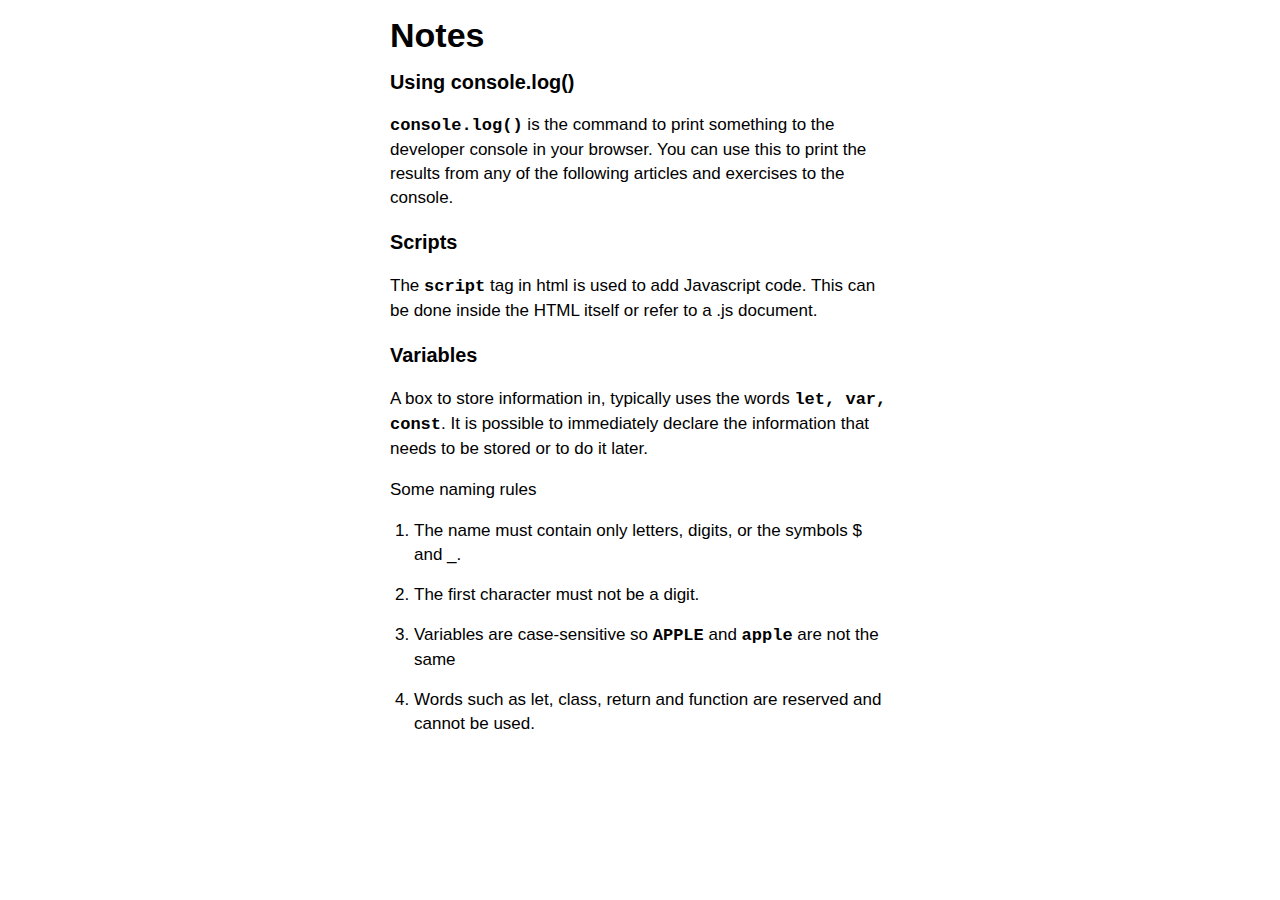
==== index.html @ 73d59ae6 "Modify index.html to show latest notes" ====
<!DOCTYPE html>
<html>

<head>
    <meta charset="UTF-8">
    <title>Hello world</title>
    <link rel="stylesheet" href="styles.css">
</head>

<body>
    <div>
        <h1>Notes</h1>
        <h3>Using console.log()</h3>
        <p>
            <a class="code">console.log()</a> is the command to print something to the developer console 
            in your browser. You can use this to print the results from any of the 
            following articles and exercises to the console.
        </p>
        <h3>Scripts</h3>
        <p>
            The <a class="code">script</a> tag in html is used to add Javascript code. This can be done
            inside the HTML itself or refer to a .js document.
        </p>
        <h3>Variables</h3>
        <p>
            A box to store information in, typically uses the words 
            <a class="code">let, var, const</a>. It is possible to immediately
            declare the information that needs to be stored or to do it later.
        </p>
        <p>Some naming rules</p>
        <ol>
            <li>The name must contain only letters, digits, or the symbols $ and _.</li>
            <li>The first character must not be a digit.</li>
            <li>Variables are case-sensitive so <a class="code">APPLE</a> and <a class="code">apple</a> are not the same</li>
            <li>Words such as let, class, return and function are reserved and cannot be used.</li>
        </ol>

        

    </div>
    <script>
    // Your Javascript goes here
    console.log("Hello World!")
    </script>
    <script src="/JS/hello-world.js"></script>
    <script src="/JS/variable-declaration.js"></script>
</body>

</html>
---- styles.css ----
body {
    font-family: "Roboto",Arial, Helvetica, sans-serif;
    font-size: 17px;
    line-height: 24px;
    width: 500px;
    display: flex;
    margin: auto;
}

.code {
    font-family: 'Courier New', Courier, monospace;
    font-weight: 800;
}

li {
    margin-bottom: 16px;
}

ol {
    padding-left: 24px;
}
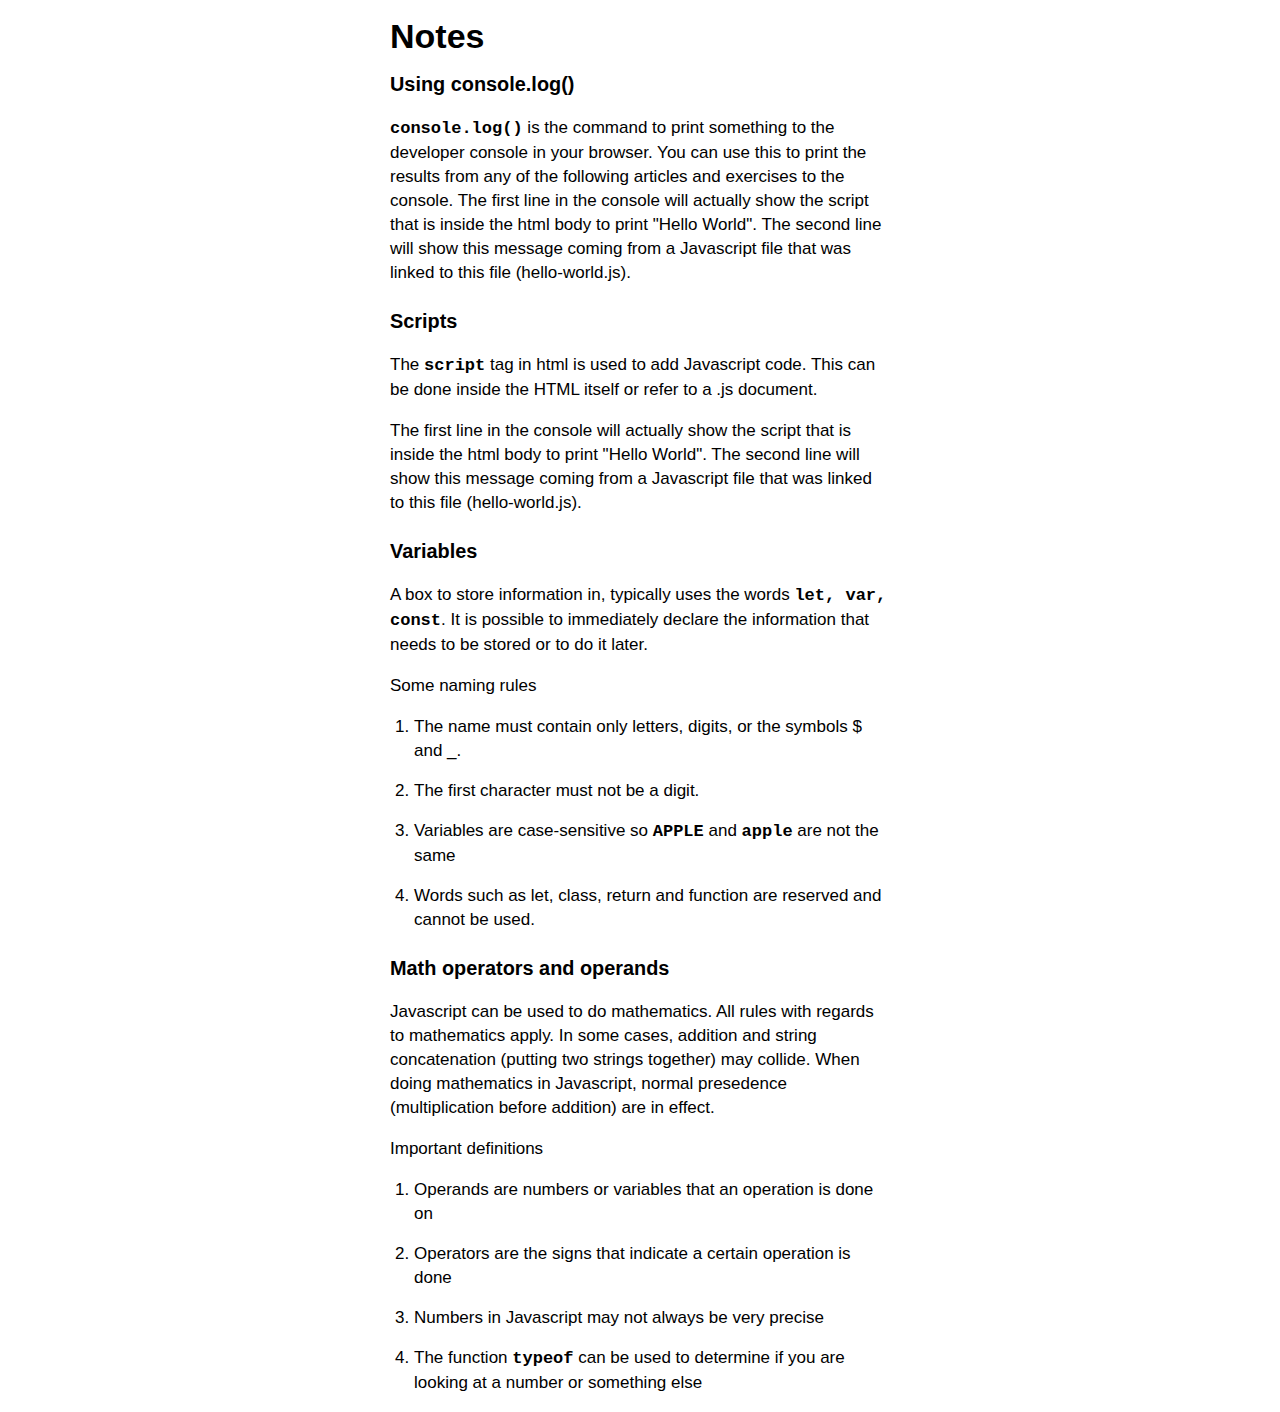
==== commit f2bfb4b7: "Notes on math operations in javascript" ====
--- a/index.html
+++ b/index.html
@@ -14,12 +14,20 @@
         <p>
             <a class="code">console.log()</a> is the command to print something to the developer console 
             in your browser. You can use this to print the results from any of the 
-            following articles and exercises to the console.
+            following articles and exercises to the console. The first line in the console
+            will actually show the script that is inside the html body to print 
+            "Hello World". The second line will show this message coming from a Javascript file
+            that was linked to this file (hello-world.js).
         </p>
         <h3>Scripts</h3>
         <p>
             The <a class="code">script</a> tag in html is used to add Javascript code. This can be done
             inside the HTML itself or refer to a .js document.
+        </p>
+        <p>
+            The first line in the console will actually show the script that is inside the html body to print 
+            "Hello World". The second line will show this message coming from a Javascript file
+            that was linked to this file (hello-world.js).
         </p>
         <h3>Variables</h3>
         <p>
@@ -34,6 +42,20 @@
             <li>Variables are case-sensitive so <a class="code">APPLE</a> and <a class="code">apple</a> are not the same</li>
             <li>Words such as let, class, return and function are reserved and cannot be used.</li>
         </ol>
+        <h3>Math operators and operands</h3>
+        <p>
+            Javascript can be used to do mathematics. All rules with regards to mathematics apply. In some cases, addition
+            and string concatenation (putting two strings together) may collide. When doing mathematics in Javascript,
+            normal presedence (multiplication before addition) are in effect.
+        </p>
+        <p>Important definitions</p>
+        <ol>
+            <li>Operands are numbers or variables that an operation is done on</li>
+            <li>Operators are the signs that indicate a certain operation is done</li>
+            <li>Numbers in Javascript may not always be very precise</li>
+            <li>The function <a class="code">typeof</a> can be used to determine if you are looking at a number or something else </li>
+        </ol>
+
 
         
 
--- a/styles.css
+++ b/styles.css
@@ -12,6 +12,10 @@
     font-weight: 800;
 }
 
+h1, h2, h3, h4, h5 {
+    margin-top: 24px;
+}
+
 li {
     margin-bottom: 16px;
 }
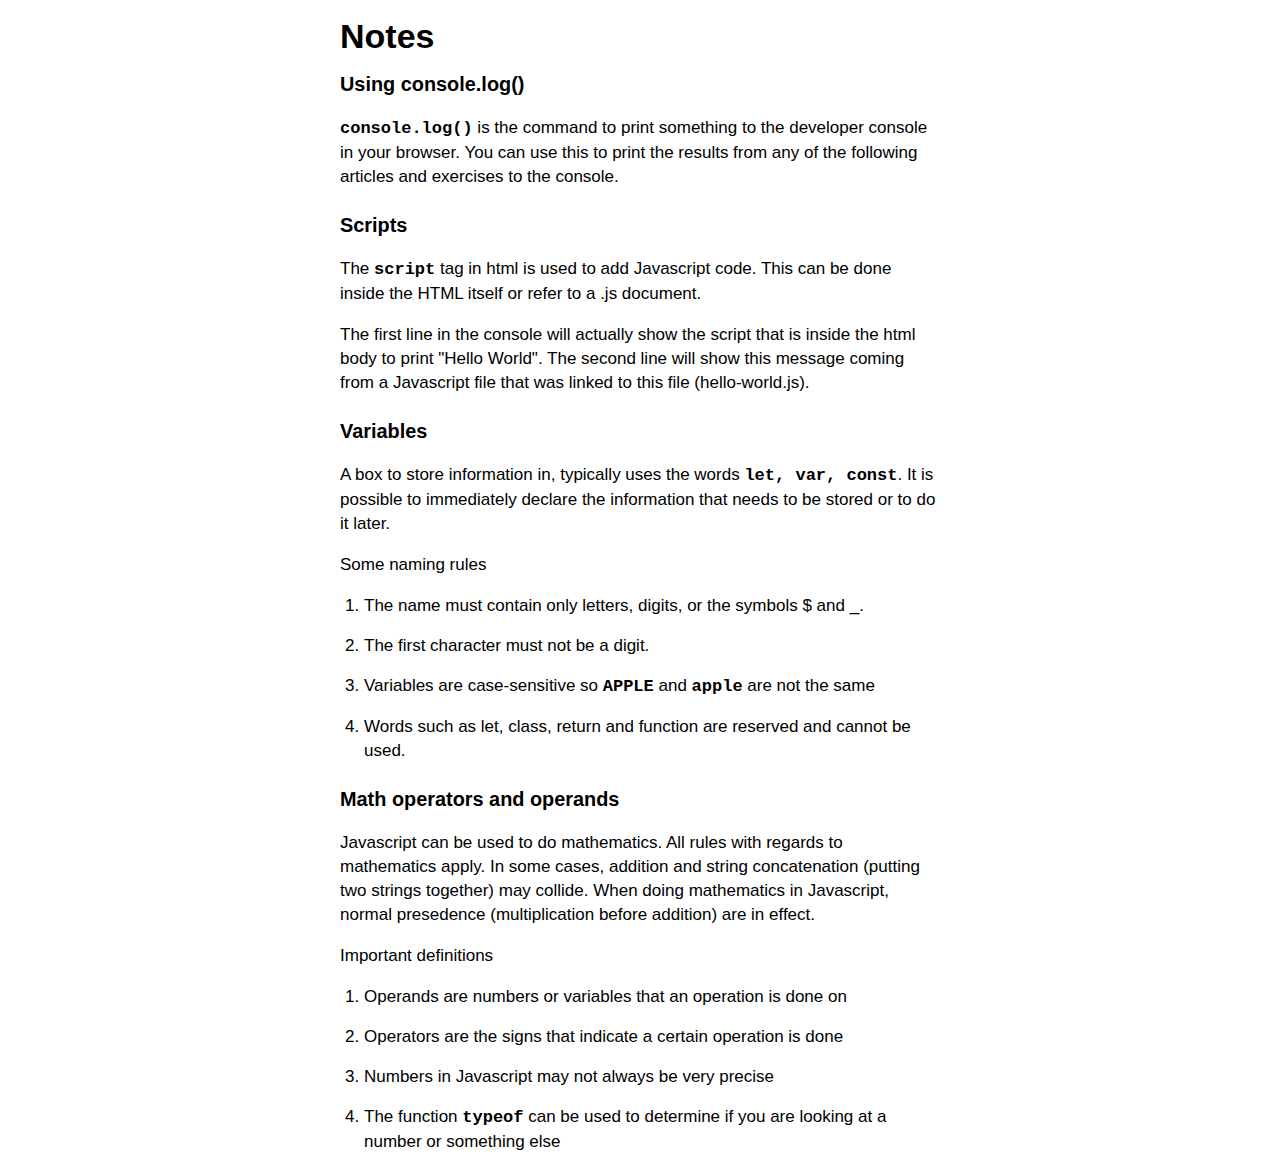
==== commit 5c31efe6: "Remove duplicate content in index.html" ====
--- a/index.html
+++ b/index.html
@@ -14,10 +14,7 @@
         <p>
             <a class="code">console.log()</a> is the command to print something to the developer console 
             in your browser. You can use this to print the results from any of the 
-            following articles and exercises to the console. The first line in the console
-            will actually show the script that is inside the html body to print 
-            "Hello World". The second line will show this message coming from a Javascript file
-            that was linked to this file (hello-world.js).
+            following articles and exercises to the console. 
         </p>
         <h3>Scripts</h3>
         <p>
--- a/styles.css
+++ b/styles.css
@@ -2,7 +2,7 @@
     font-family: "Roboto",Arial, Helvetica, sans-serif;
     font-size: 17px;
     line-height: 24px;
-    width: 500px;
+    width: 600px;
     display: flex;
     margin: auto;
 }
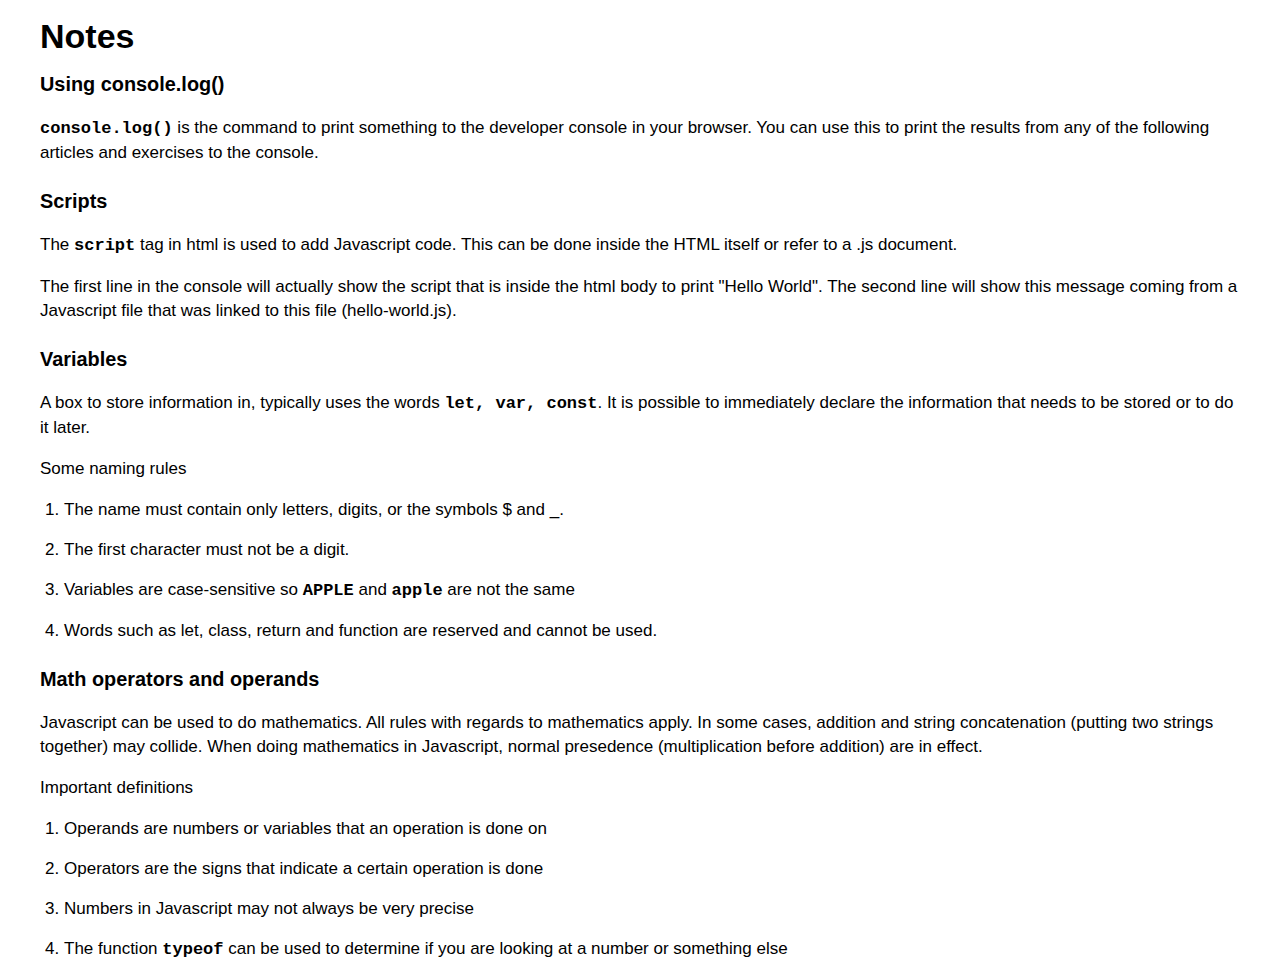
==== commit 9e53b7fc: "Style table with more padding" ====
--- a/index.html
+++ b/index.html
@@ -61,8 +61,7 @@
     // Your Javascript goes here
     console.log("Hello World!")
     </script>
-    <script src="/JS/hello-world.js"></script>
-    <script src="/JS/variable-declaration.js"></script>
+    <script src="/JS/fibonacci.js"></script>
 </body>
 
 </html>--- a/styles.css
+++ b/styles.css
@@ -2,9 +2,26 @@
     font-family: "Roboto",Arial, Helvetica, sans-serif;
     font-size: 17px;
     line-height: 24px;
-    width: 600px;
+    width: 1200px;
     display: flex;
     margin: auto;
+}
+
+.table {
+    display: flex;
+    align-items: center;
+    gap: 0px;
+    padding: 8px 32px;
+    margin-top: 32px;
+    border: 1px solid black;
+}
+
+.table p {
+    margin: 0;
+    width: 40px;
+    padding: 8px;
+    flex: 0 1 auto;
+    border: 1px solid black;
 }
 
 .code {
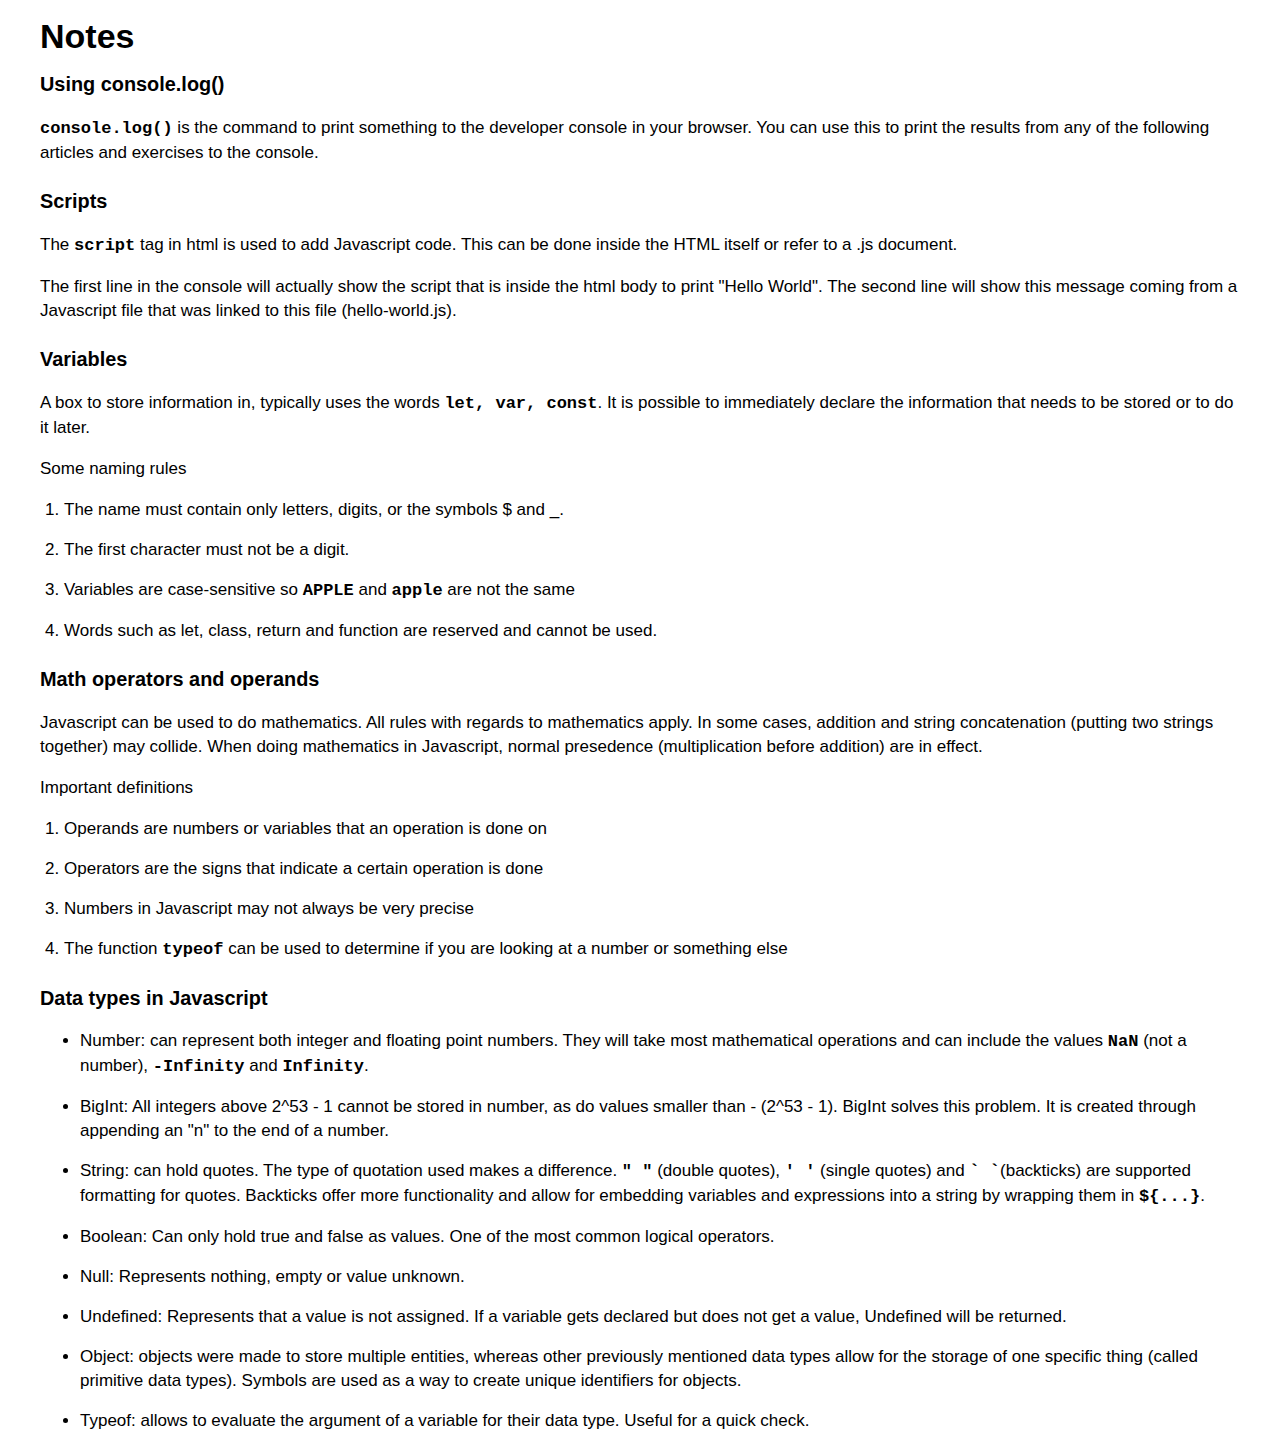
==== commit 28c387c5: "Create scores and switch themes assignments in html and JS" ====
--- a/index.html
+++ b/index.html
@@ -52,6 +52,32 @@
             <li>Numbers in Javascript may not always be very precise</li>
             <li>The function <a class="code">typeof</a> can be used to determine if you are looking at a number or something else </li>
         </ol>
+        <h3>Data types in Javascript</h3>
+        <ul>
+            <li>Number: can represent both integer and floating point numbers. They will take most mathematical operations and
+                can include the values <a class="code">NaN</a> (not a number), <a class="code">-Infinity</a> and <a class="code">Infinity</a>. 
+            </li>
+            <li>BigInt: All integers above 2^53 - 1 cannot be stored in number, as do values smaller than - (2^53 - 1).
+                BigInt solves this problem. It is created through appending an "n" to the end of a number.
+            </li>
+            <li>String: can hold quotes. The type of quotation used makes a difference. <a class="code">" "</a>  (double quotes), 
+                <a class="code">' '</a> (single quotes) and <a class="code">` `</a>(backticks) are supported formatting for quotes. 
+                Backticks offer more functionality and allow for embedding variables
+                and expressions into a string by wrapping them in <a class="code">${...}</a>.
+            </li>
+            <li>Boolean: Can only hold true and false as values. One of the most common logical operators.</li>
+            <li>Null: Represents nothing, empty or value unknown.</li>
+            <li>Undefined: Represents that a value is not assigned. If a variable gets declared but does not get a value, Undefined
+                will be returned.
+            </li>
+            <li>Object: objects were made to store multiple entities, whereas other previously mentioned data types allow for the
+                storage of one specific thing (called primitive data types). Symbols are used as a way to create unique identifiers 
+                for objects.
+            </li>
+            <li>Typeof: allows to evaluate the argument of a variable for their data type. Useful for a quick check.</li>
+
+
+        </ul>
 
 
         
@@ -61,7 +87,9 @@
     // Your Javascript goes here
     console.log("Hello World!")
     </script>
-    <script src="/JS/fibonacci.js"></script>
+    <script src="/JS/hello-world.js"></script>
+    <script src="/JS/variable-declaration.js"></script>
+    <script src="/JS/password.js"></script>
 </body>
 
 </html>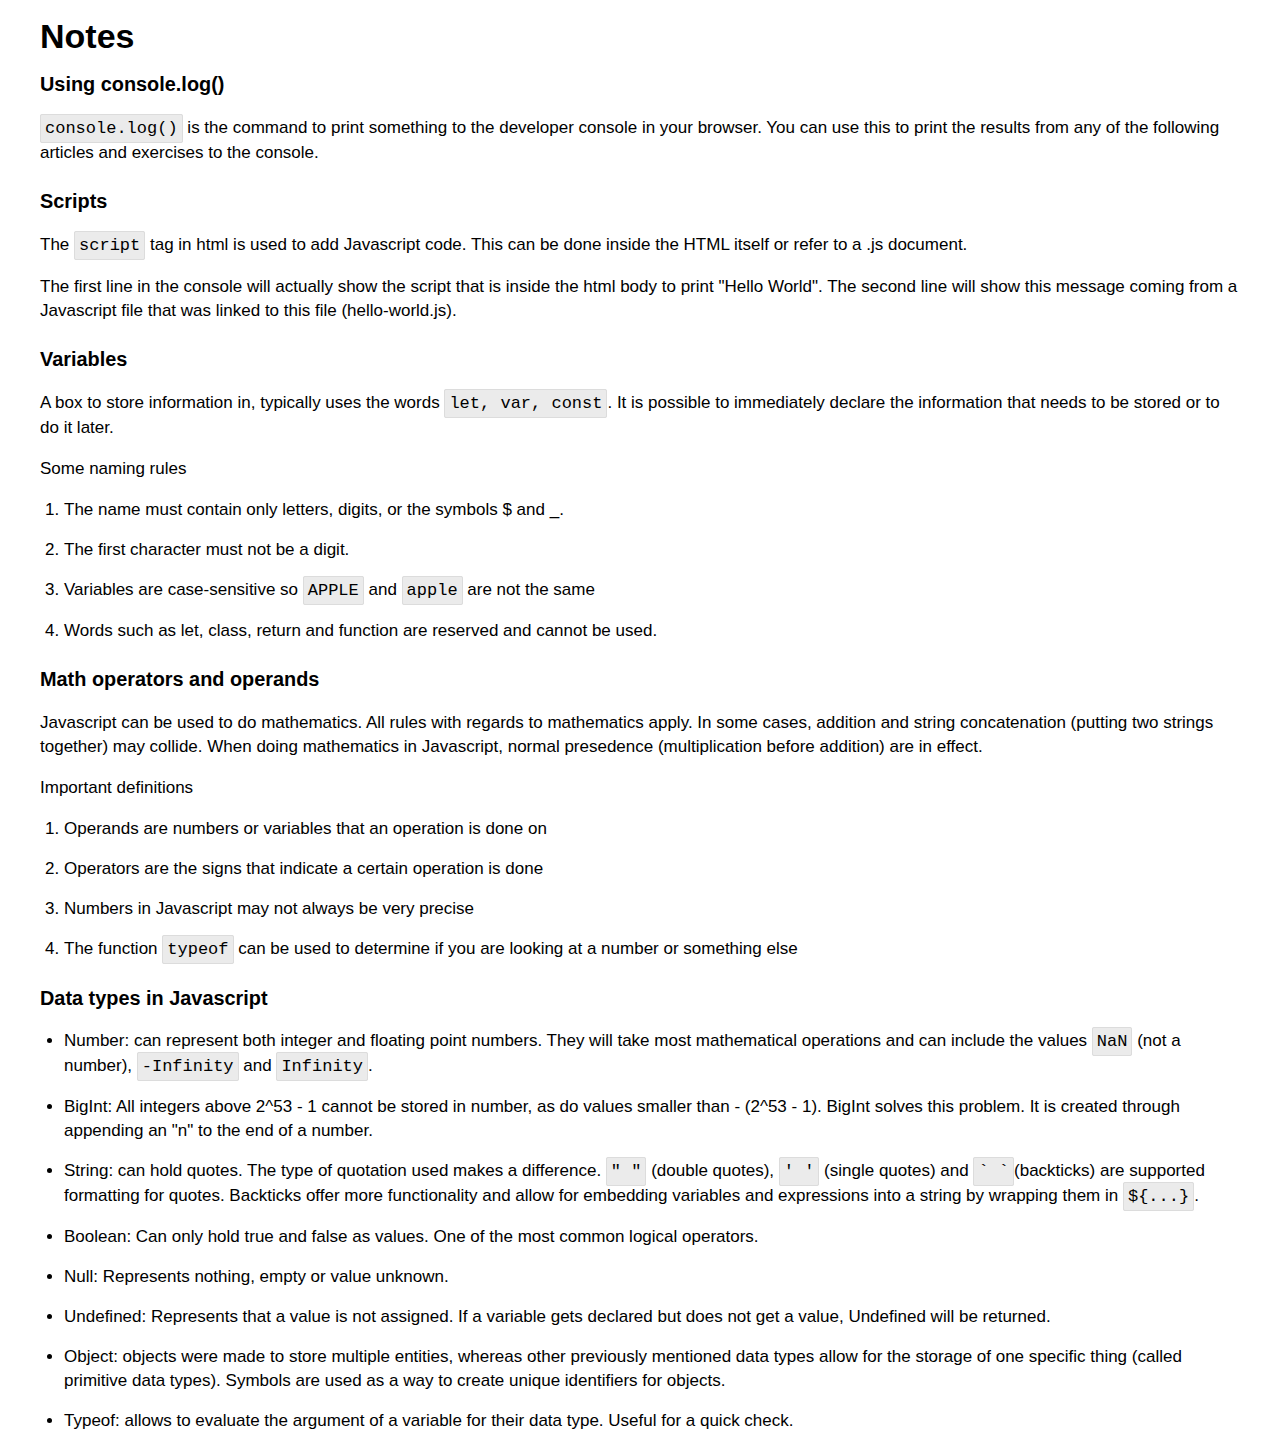
==== commit 5a24560a: "Allow console to read results of functions.js in index.html" ====
--- a/index.html
+++ b/index.html
@@ -75,8 +75,6 @@
                 for objects.
             </li>
             <li>Typeof: allows to evaluate the argument of a variable for their data type. Useful for a quick check.</li>
-
-
         </ul>
 
 
@@ -87,9 +85,10 @@
     // Your Javascript goes here
     console.log("Hello World!")
     </script>
-    <script src="/JS/hello-world.js"></script>
+    <!-- <script src="/JS/hello-world.js"></script>
     <script src="/JS/variable-declaration.js"></script>
-    <script src="/JS/password.js"></script>
+    <script src="/JS/password.js"></script> -->
+    <script src="/JS/functions.js"></script>
 </body>
 
 </html>--- a/styles.css
+++ b/styles.css
@@ -25,8 +25,12 @@
 }
 
 .code {
-    font-family: 'Courier New', Courier, monospace;
-    font-weight: 800;
+    font-family: "Roboto monospace", monospace;
+    font-weight: 400;
+    padding: 4px;
+    border-radius: 2px;
+    background-color: #ebebeb;
+    border: 1px solid #dcdcdc;
 }
 
 h1, h2, h3, h4, h5 {
@@ -37,6 +41,6 @@
     margin-bottom: 16px;
 }
 
-ol {
+ol, ul {
     padding-left: 24px;
 }